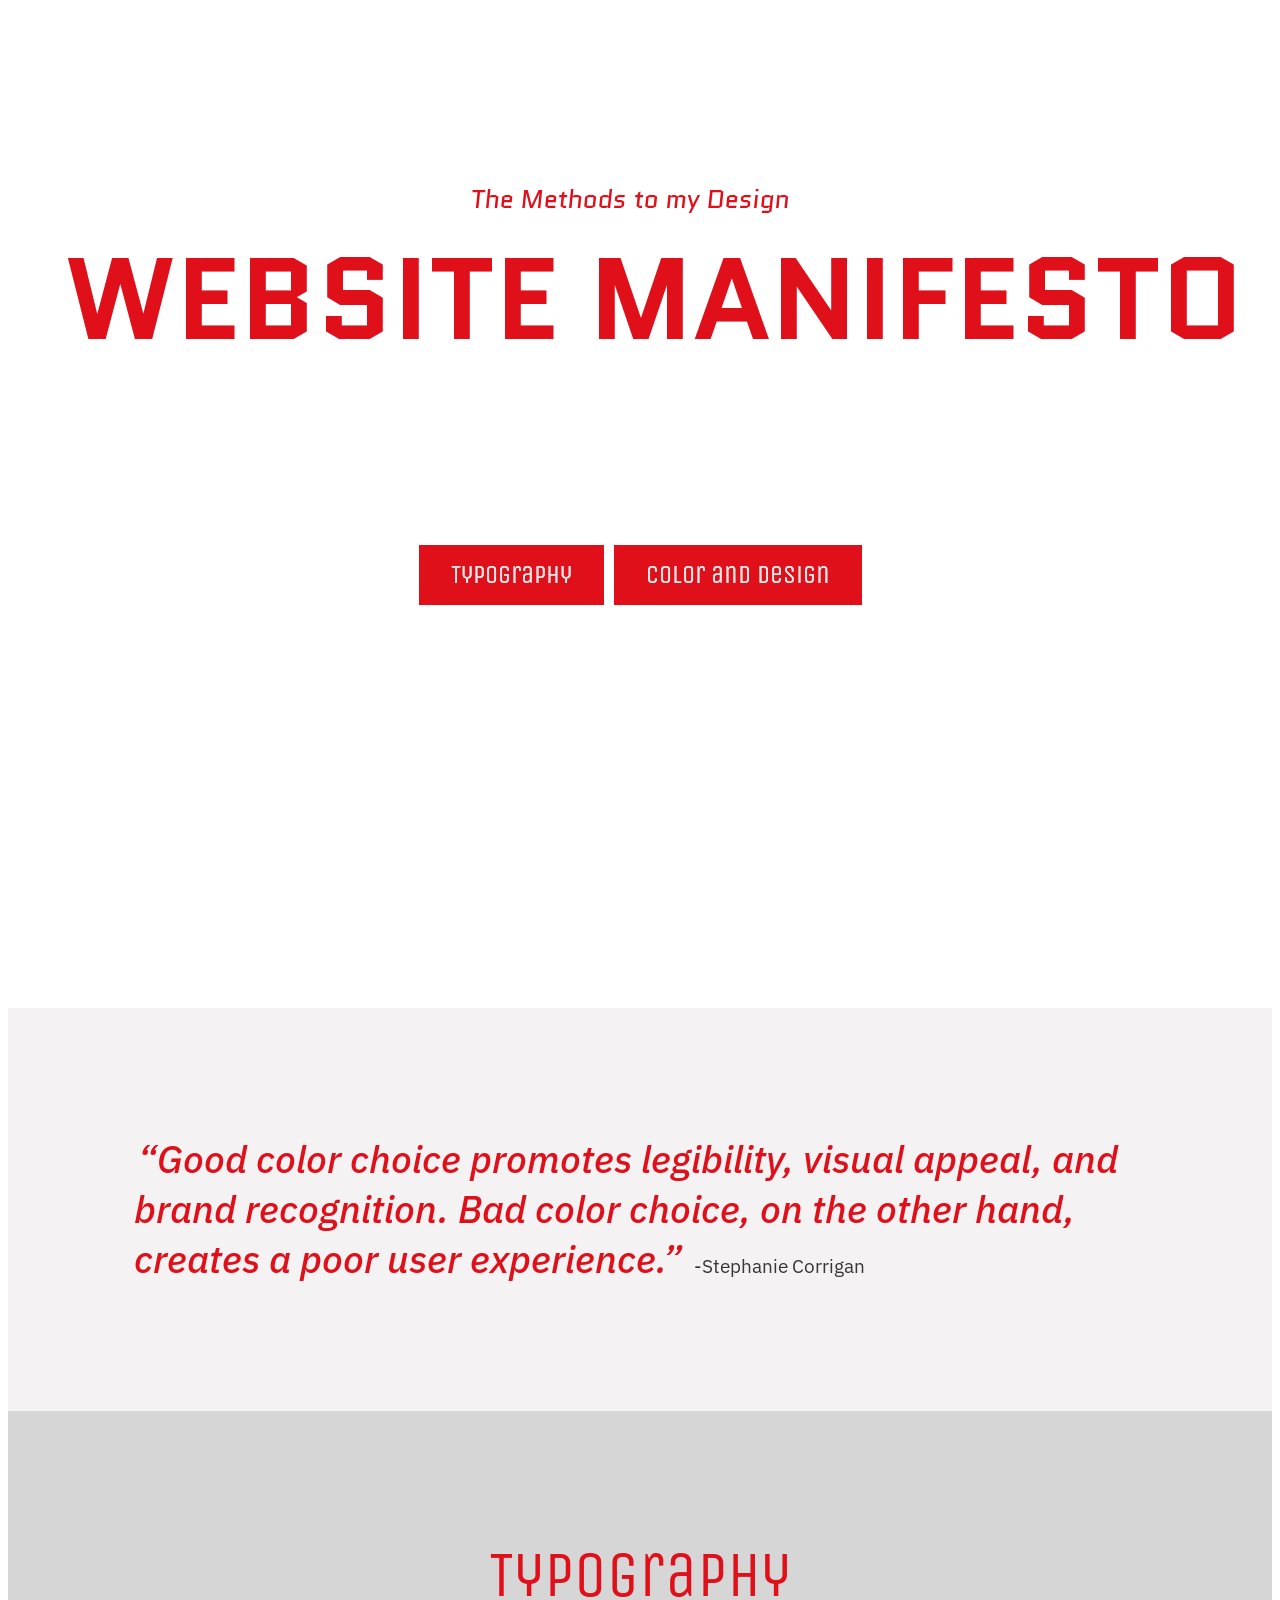
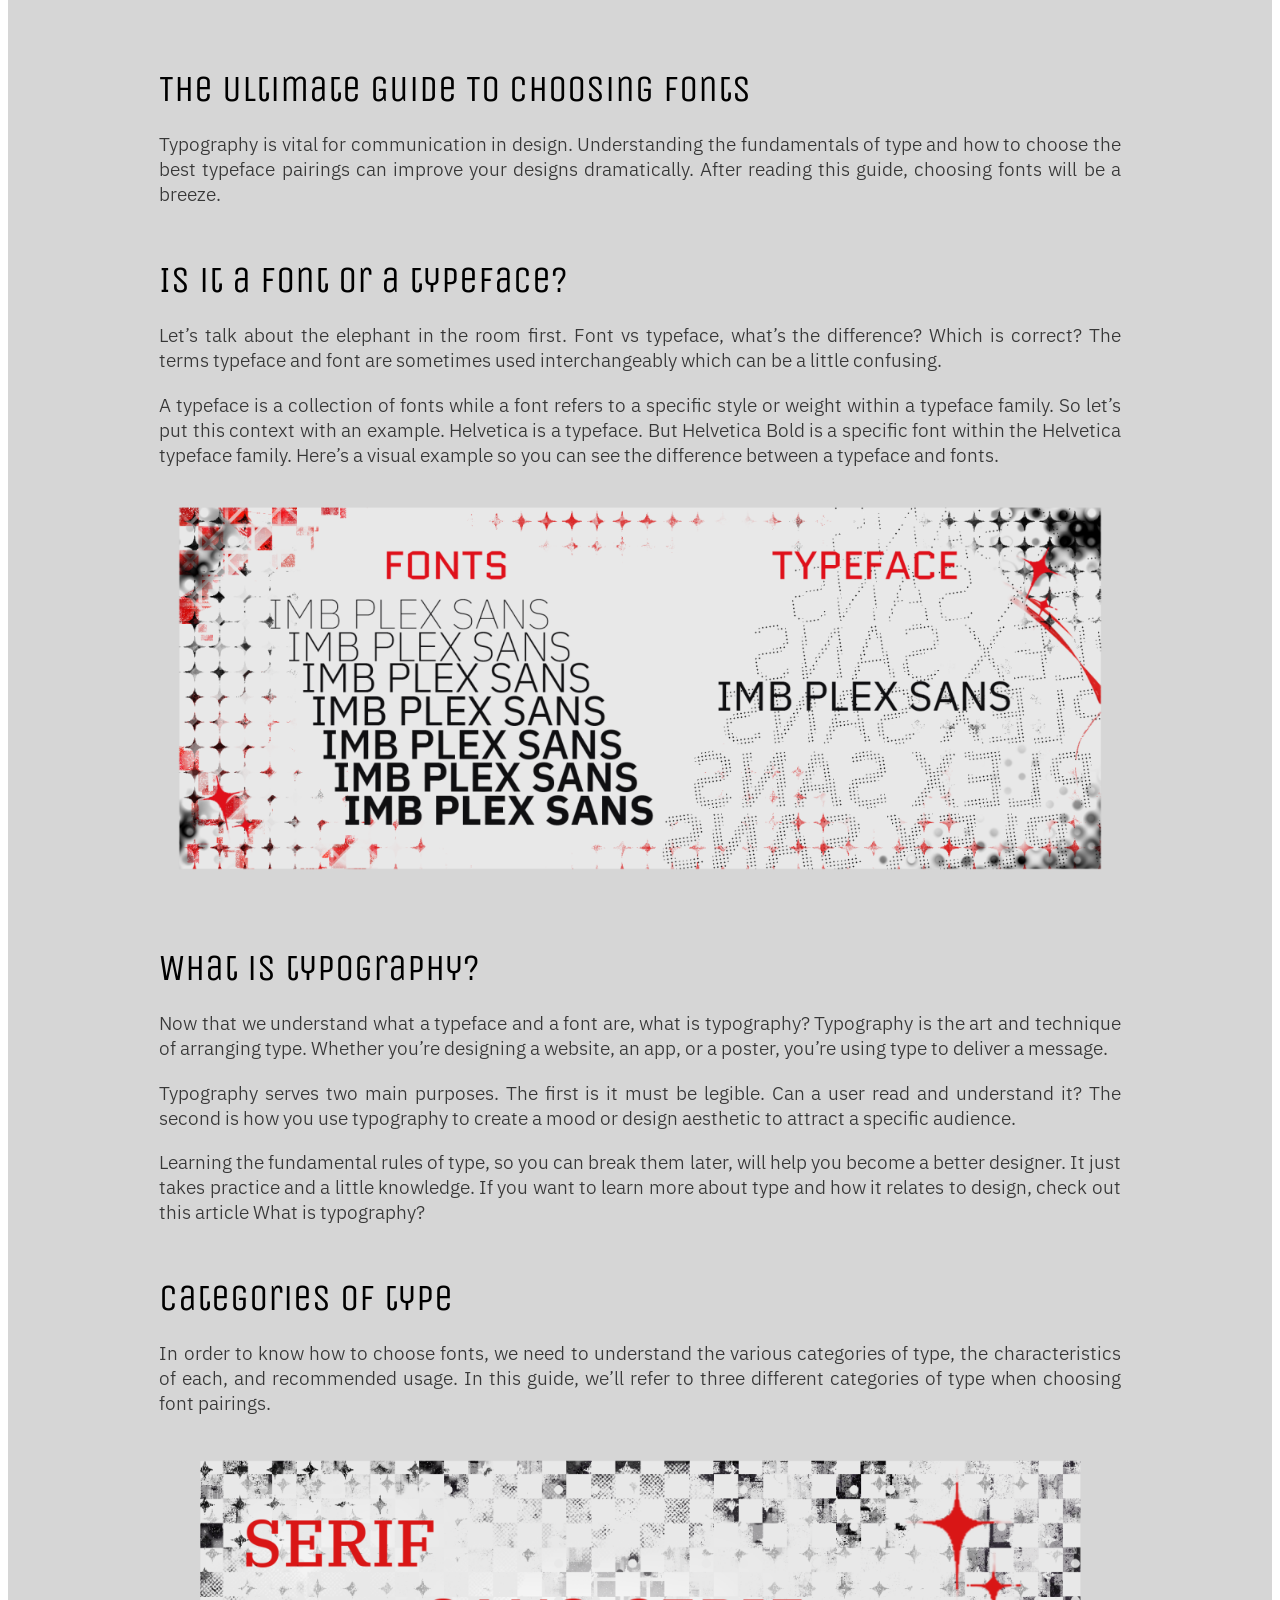
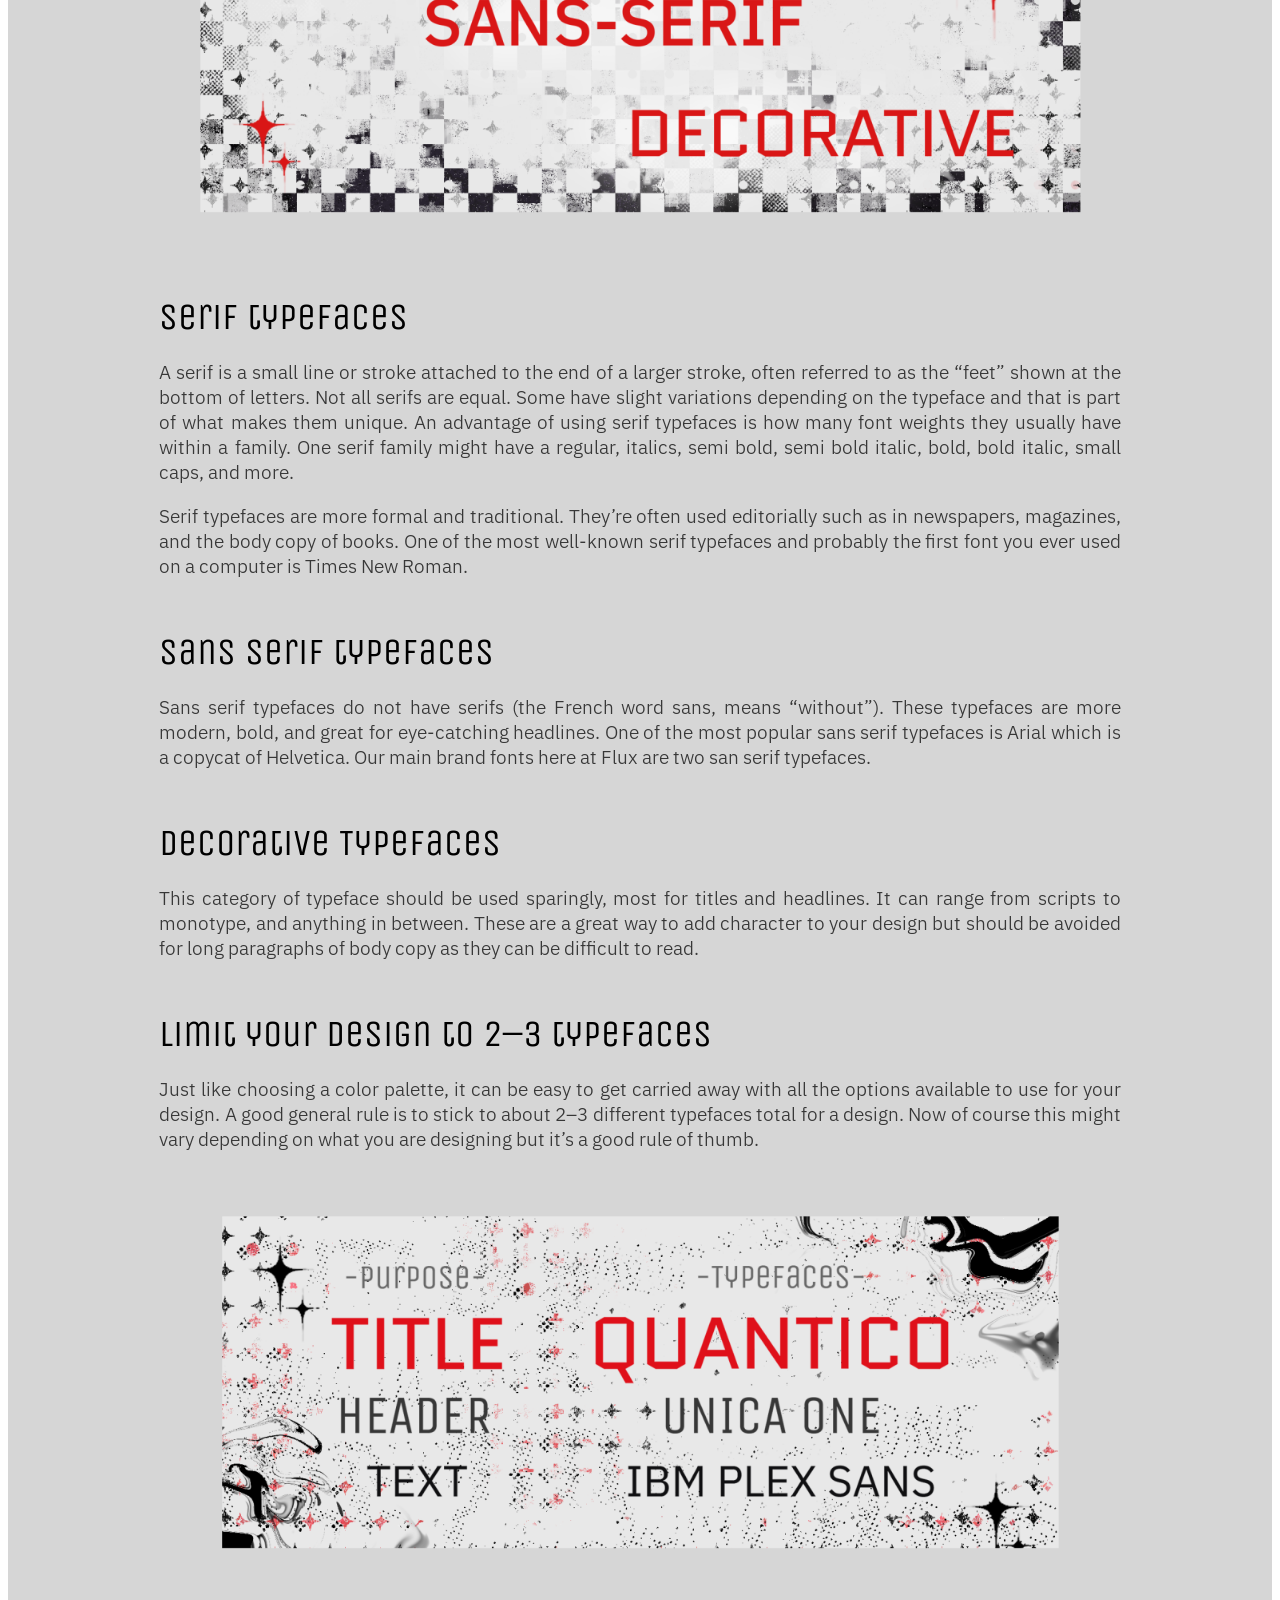
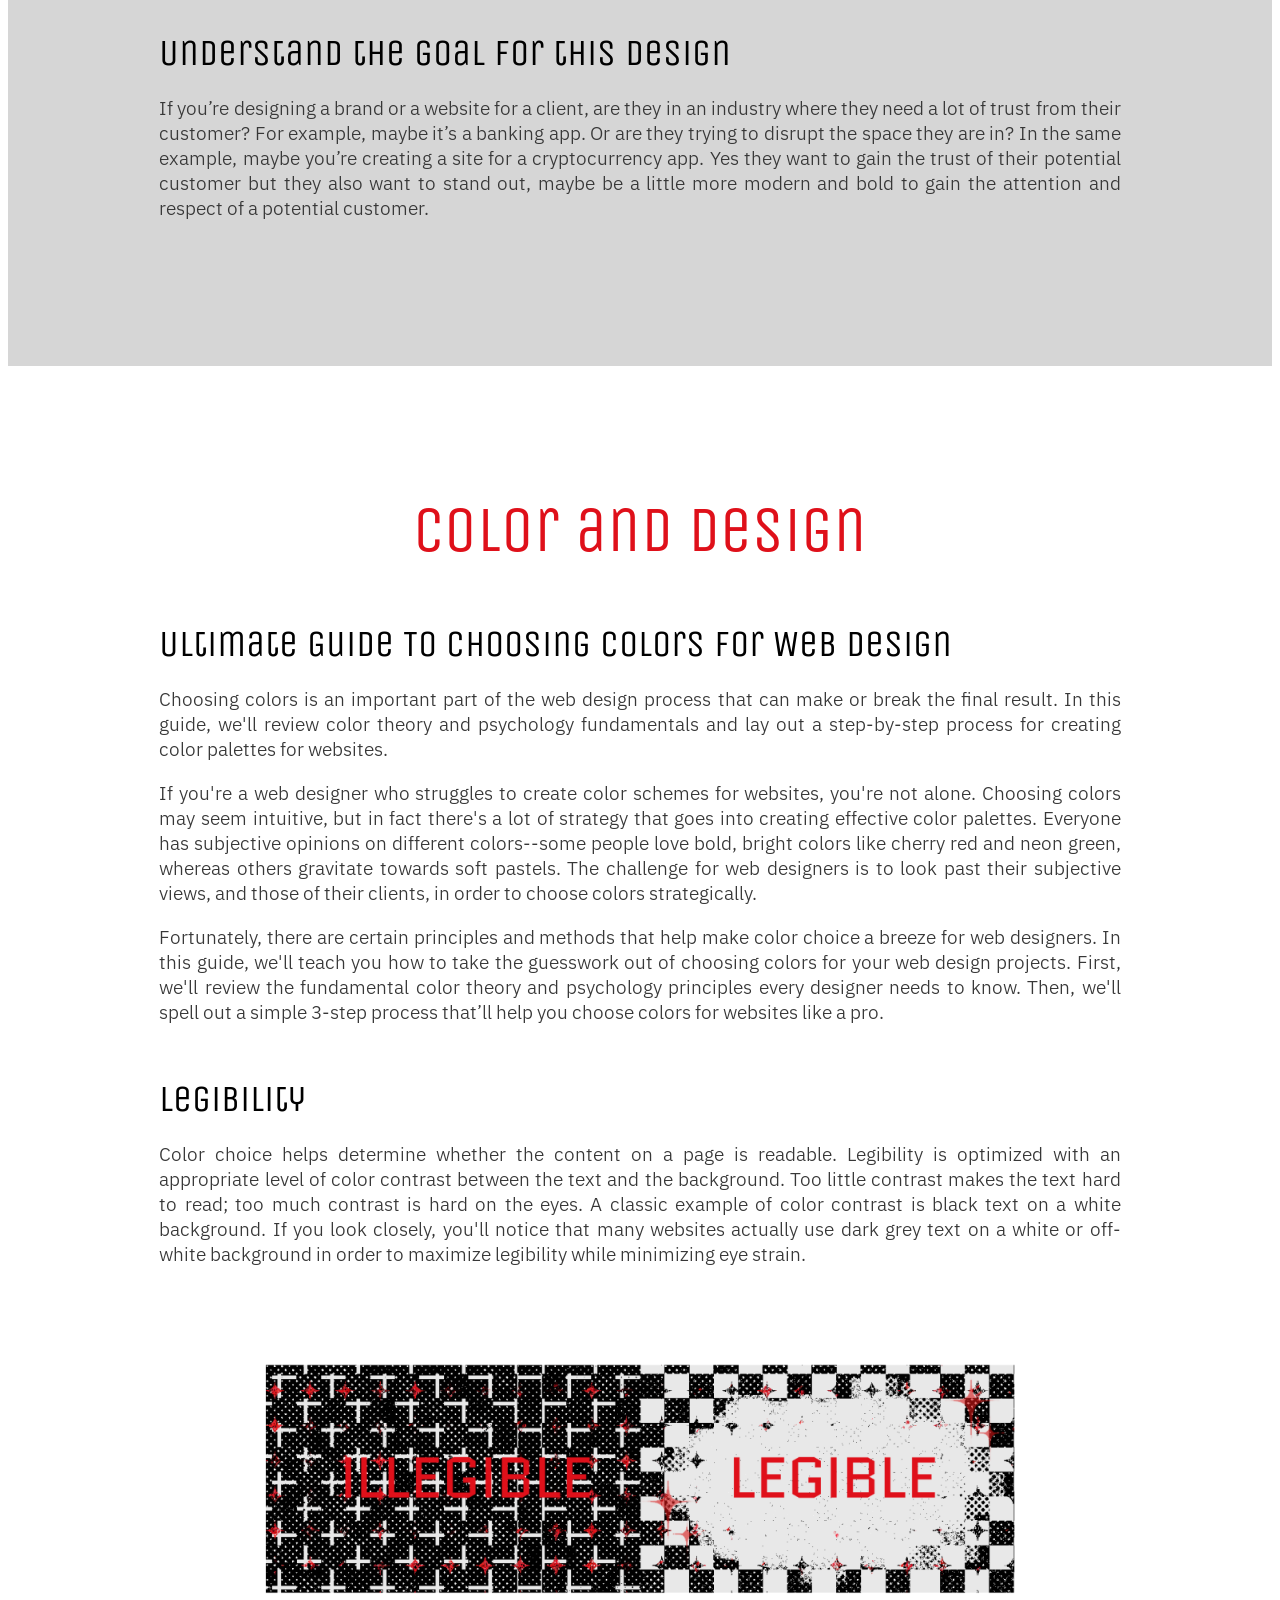
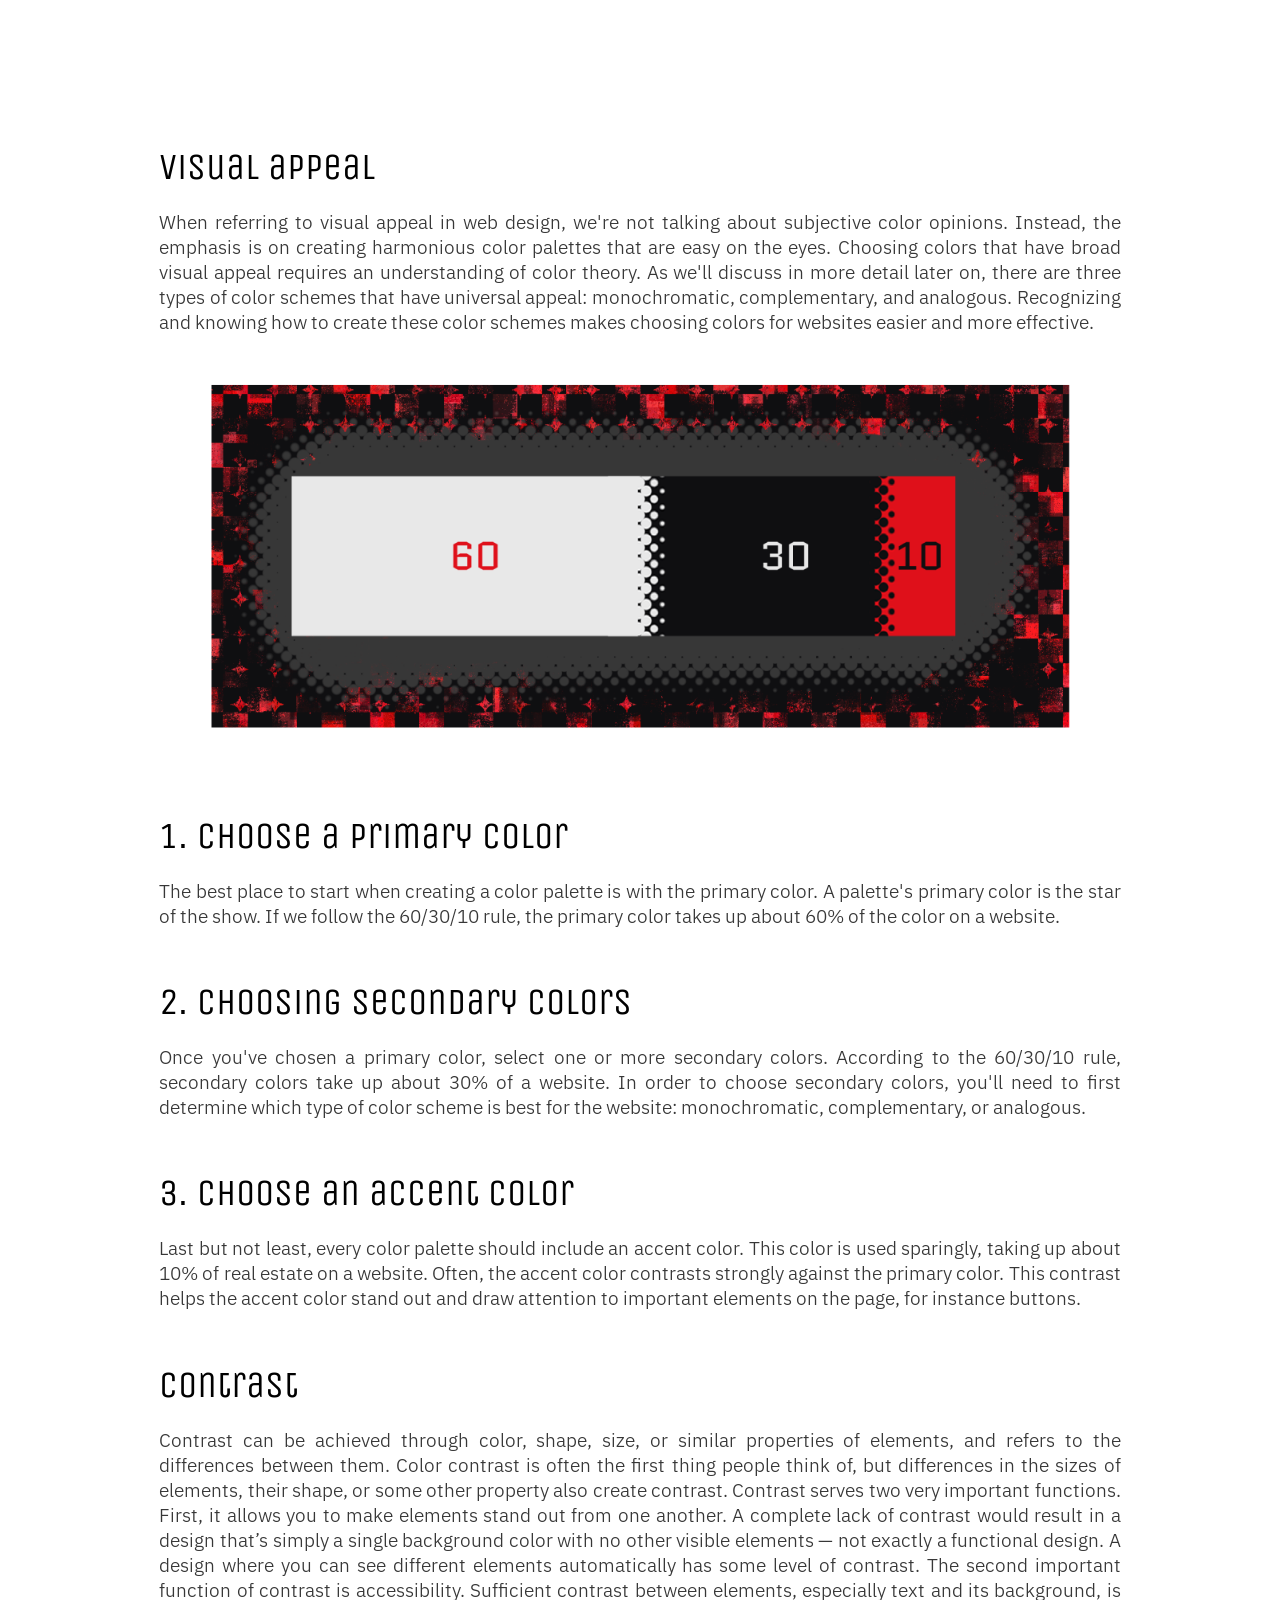
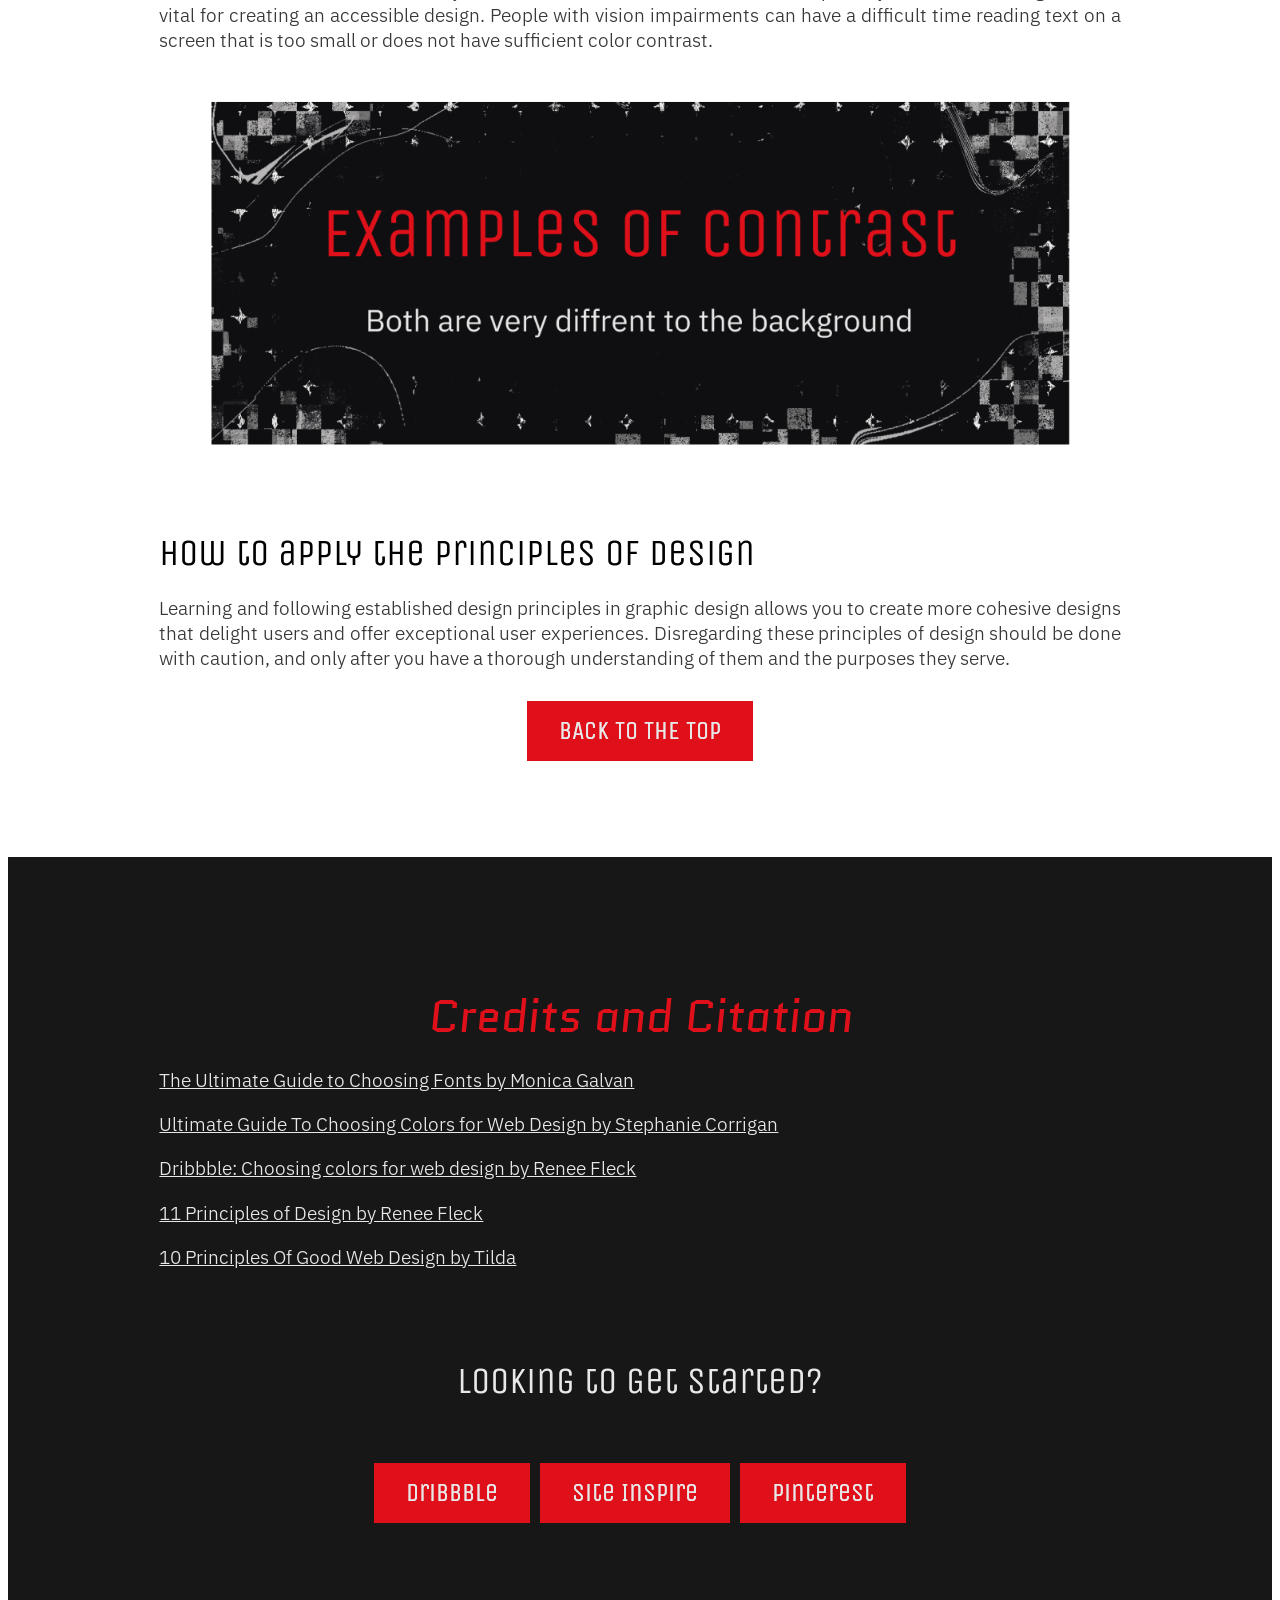
==== Index.html @ 31178576 "Add files via upload" ====
<!doctype html>
<html>
<head>
<meta charset="utf-8">
<title>WebsiteManifesto</title>
<link href="CSSMANIFESTO.css" rel="stylesheet" type="text/css">
<link rel="preconnect" href="https://fonts.googleapis.com">
<link rel="preconnect" href="https://fonts.gstatic.com" crossorigin>
<link href="https://fonts.googleapis.com/css2?family=IBM+Plex+Sans:ital,wght@0,100..700;1,100..700&family=Quantico:ital,wght@0,400;0,700;1,400;1,700&family=Unica+One&display=swap" rel="stylesheet">
	
	<title>My Website</title>
</head>
<body>
	
	<!--Hero Section-->
<section class="hero">
<section id="heroSection">
	<br><br>
	
	<br><br>
	<br><br>
	<br><br>
	
	<table> <tr style="margin-left: 20px; margin-bottom:-200px; height;10%">
		<td align="center">
		</td>
		<td align="center">
	<h3 >The Methods to my Design</h3>
	<h1 class="forh1" >&nbsp;WEBSITE MANIFESTO</h1>
		</td> 
		<td align="center">
		</td>
		
		</tr>
	</table>

	
<div class="center-box">
	
	<div class="button">	
	<a href="#typeSection" 
	   style="text-decoration: none" 
	   rel="noopener noreferrer">
		Typography</a>
	</div>
		  
		<div class="button">
		 <a href="#colorSection" 
			style="text-decoration: none"
			rel="noopener noreferrer">
			 Color and Design</a>
	</div>
</div>
	
	<br><br>
	<br><br>
	<br><br>

</section>
</section>
	
	
	<section class="quote">
	<section id="quoteSection">
	<q>Good color choice promotes legibility, visual appeal, and brand recognition. Bad color choice, on the other hand, creates a poor user experience.</q>
		
	<p1>-Stephanie Corrigan</p1>
		
	</section>
	</section>
	
	
	<!--Typography Section-->
	<section class="typography">
	<section id="typeSection">
		
	<h2>Typography</h2>
	
		
			<h4>The Ultimate Guide To Choosing Fonts</h4>
		<p>Typography is vital for communication in design. Understanding the fundamentals of type and how to choose the best typeface pairings can improve your designs dramatically. After reading this guide, choosing fonts will be a breeze.</p>
		
		<h4>Is it a font or a typeface?</h4>
		<p>Let’s talk about the elephant in the room first. Font vs typeface, what’s the difference? Which is correct? The terms typeface and font are sometimes used interchangeably which can be a little confusing.</p>

<p>A typeface is a collection of fonts while a font refers to a specific style or weight within a typeface family. So let’s put this context with an example. Helvetica is a typeface. But Helvetica Bold is a specific font within the Helvetica typeface family. Here’s a visual example so you can see the difference between a typeface and fonts.
</p>
		
						<img src="IMG/fontsvtype.png" alt="image showing difference in legibility" width="100%"/>

		
		<h4>What is typography?</h4>
		<p>Now that we understand what a typeface and a font are, what is typography? Typography is the art and technique of arranging type. Whether you’re designing a website, an app, or a poster, you’re using type to deliver a message.</p>

<p>Typography serves two main purposes. The first is it must be legible. Can a user read and understand it? The second is how you use typography to create a mood or design aesthetic to attract a specific audience.</p>

<p>Learning the fundamental rules of type, so you can break them later, will help you become a better designer. It just takes practice and a little knowledge. If you want to learn more about type and how it relates to design, check out this article What is typography?
</p>
		
		<h4>Categories of type
</h4>
		<p>In order to know how to choose fonts, we need to understand the various categories of type, the characteristics of each, and recommended usage. In this guide, we’ll refer to three different categories of type when choosing font pairings.

</p>
		<img src="IMG/difftype.png" alt="image showing difference types of font; Serif, Sans-serif, and Decorative " width="100%"/>
		
		<h4>Serif typefaces
</h4>
		<p>A serif is a small line or stroke attached to the end of a larger stroke, often referred to as the “feet” shown at the bottom of letters. Not all serifs are equal. Some have slight variations depending on the typeface and that is part of what makes them unique. An advantage of using serif typefaces is how many font weights they usually have within a family. One serif family might have a regular, italics, semi bold, semi bold italic, bold, bold italic, small caps, and more.

</p>
		<p>Serif typefaces are more formal and traditional. They’re often used editorially such as in newspapers, magazines, and the body copy of books. One of the most well-known serif typefaces and probably the first font you ever used on a computer is Times New Roman.

</p>
		<h4>Sans serif typefaces
</h4>
		<p>Sans serif typefaces do not have serifs (the French word sans, means “without”). These typefaces are more modern, bold, and great for eye-catching headlines. One of the most popular sans serif typefaces is Arial which is a copycat of Helvetica. Our main brand fonts here at Flux are two san serif typefaces.

</p>
		<h4>Decorative Typefaces
</h4>
		<p>This category of typeface should be used sparingly, most for titles and headlines. It can range from scripts to monotype, and anything in between. These are a great way to add character to your design but should be avoided for long paragraphs of body copy as they can be difficult to read.

</p>

		<h4>Limit your design to 2–3 typefaces
</h4>
		<p>Just like choosing a color palette, it can be easy to get carried away with all the options available to use for your design. A good general rule is to stick to about 2–3 different typefaces total for a design. Now of course this might vary depending on what you are designing but it’s a good rule of thumb.
		
</p>
	<img src="IMG/purpose.png" alt="image showing font pairing (Title-Quantico, Header-Unica One, Text-IBM PLEX SANS) " width="100%"/>
	
		<h4>Understand the goal for this design

</h4>
		<p>If you’re designing a brand or a website for a client, are they in an industry where they need a lot of trust from their customer? For example, maybe it’s a banking app. Or are they trying to disrupt the space they are in? In the same example, maybe you’re creating a site for a cryptocurrency app. Yes they want to gain the trust of their potential customer but they also want to stand out, maybe be a little more modern and bold to gain the attention and respect of a potential customer.</p>

	</section>
		</section>
		<!--Typography Section-->
	<section class="colordesign">
	<section id="colorSection">
		
	<h2>Color and Design</h2>
		<h4>Ultimate Guide To Choosing Colors for Web Design</h4>
		
			<p>Choosing colors is an important part of the web design process that can make or break the final result. In this guide, we'll review color theory and psychology fundamentals and lay out a step-by-step process for creating color palettes for websites.</p>
		
			<p>If you're a web designer who struggles to create color schemes for websites, you're not alone. Choosing colors may seem intuitive, but in fact there's a lot of strategy that goes into creating effective color palettes. Everyone has subjective opinions on different colors--some people love bold, bright colors like cherry red and neon green, whereas others gravitate towards soft pastels. The challenge for web designers is to look past their subjective views, and those of their clients, in order to choose colors strategically.</p>
		
			<p>Fortunately, there are certain principles and methods that help make color choice a breeze for web designers. In this guide, we'll teach you how to take the guesswork out of choosing colors for your web design projects. First, we'll review the fundamental color theory and psychology principles every designer needs to know. Then, we'll spell out a simple 3-step process that’ll help you choose colors for websites like a pro.</p>
				
		
		<h4>Legibility</h4>
		
			<p>Color choice helps determine whether the content on a page is readable. Legibility is optimized with an appropriate level of color contrast between the text and the background. Too little contrast makes the text hard to read; too much contrast is hard on the eyes. A classic example of color contrast is black text on a white background. If you look closely, you'll notice that many websites actually use dark grey text on a white or off-white background in order to maximize legibility while minimizing eye strain.</p>
		
				<img src="IMG/legibility.png" alt="image showing difference in legibility" width="100%"/>
	
		
		<h4>Visual appeal</h4>
		
			<p>When referring to visual appeal in web design, we're not talking about subjective color opinions. Instead, the emphasis is on creating harmonious color palettes that are easy on the eyes. Choosing colors that have broad visual appeal requires an understanding of color theory. As we'll discuss in more detail later on, there are three types of color schemes that have universal appeal: monochromatic, complementary, and analogous. Recognizing and knowing how to create these color schemes makes choosing colors for websites easier and more effective.</p>
		
		<img src="IMG/603010.png" alt="image showing an example of the 60-30-10 rule" width="100%"/>

		<h4>1. Choose a primary color</h4>
		<p>The best place to start when creating a color palette is with the primary color. A palette's primary color is the star of the show. If we follow the 60/30/10 rule, the primary color takes up about 60% of the color on a website.
</p>
		
		
		
		<h4>2. Choosing secondary colors
</h4>
		<p>Once you've chosen a primary color, select one or more secondary colors. According to the 60/30/10 rule, secondary colors take up about 30% of a website. In order to choose secondary colors, you'll need to first determine which type of color scheme is best for the website: monochromatic, complementary, or analogous.
</p>

		
		<h4>3. Choose an accent color
</h4>
		<p>Last but not least, every color palette should include an accent color. This color is used sparingly, taking up about 10% of real estate on a website. Often, the accent color contrasts strongly against the primary color. This contrast helps the accent color stand out and draw attention to important elements on the page, for instance buttons.
</p>
		
		<h4>Contrast
		
</h4>
		
		
		<p>Contrast can be achieved through color, shape, size, or similar properties of elements, and refers to the differences between them. Color contrast is often the first thing people think of, but differences in the sizes of elements, their shape, or some other property also create contrast.

Contrast serves two very important functions. First, it allows you to make elements stand out from one another. A complete lack of contrast would result in a design that’s simply a single background color with no other visible elements — not exactly a functional design. A design where you can see different elements automatically has some level of contrast.

The second important function of contrast is accessibility. Sufficient contrast between elements, especially text and its background, is vital for creating an accessible design. People with vision impairments can have a difficult time reading text on a screen that is too small or does not have sufficient color contrast.</p>
		<img src="IMG/contrast.png" alt="image showing an example of contrast between text and background" width="100%"/>
		
		<h4>How to apply the principles of design</h4>
		
<p>Learning and following established design principles in graphic design allows you to create more cohesive designs that delight users and offer exceptional user experiences.

Disregarding these principles of design should be done with caution, and only after you have a thorough understanding of them and the purposes they serve.</p>

		<div class="center-box">

			<div class="button">	
	<a href="#heroSection" style="text-decoration: none">BACK TO THE TOP</a>
	</div>
		
		</div>
		
		</section>
	</section>
	
	<section class="footer">
	<footer>
		<fh3>Credits and Citation</fh3>
		
  		<p> <a href="https://www.flux-academy.com/blog/the-ultimate-guide-to-choosing-fonts" target="_blank">The Ultimate Guide to Choosing Fonts by Monica Galvan</a>  </p>
		
  		<p>	<a href="https://www.flux-academy.com/blog/ultimate-guide-to-choosing-colors-for-web-design" target="_blank">Ultimate Guide To Choosing Colors for Web Design by Stephanie Corrigan</a> </p>
			
 		<p>	<a href="https://dribbble.com/stories/2018/12/19/choosing-colors-for-web-design-a-practical-ui-color-application-guide" target="_blank">Dribbble: Choosing colors for web design by Renee Fleck</a> </p>
				
		<p>	<a href="https://dribbble.com/resources/education/principles-of-design" target="_blank">11 Principles of Design by Renee Fleck</a> </p>
		
		<p>	<a href="https://tilda.education/en/web-design-principles" target="_blank">10 Principles Of Good Web Design by Tilda</a> </p>
		
		<h6>Looking to Get Started?</h6>
		
		
	<div class="center-box">
	<div class="button2">
		 <a href="https://dribbble.com/tags/web-design" target="_blank" style="text-decoration: none" rel="noopener noreferrer">Dribbble</a>
	</div>
	
	<div class="button2">
		 <a href="https://www.siteinspire.com" target="_blank" style="text-decoration: none" rel="noopener noreferrer">Site Inspire</a>
	</div>
	
	<div class="button2">
		 <a href="https://www.pinterest.com" target="_blank" style="text-decoration: none" rel="noopener noreferrer">Pinterest</a>
	</div>
		</div>
	

	</footer>
	</section>
	
</body>
</html>
---- CSSMANIFESTO.css ----
@charset "utf-8";


	


.forh1{
  font-family: "Quantico", sans-serif;
  font-weight: 800;
  font-style: normal;
	font-size: 9vw;
	color:#DF101A;
	text-align: center;
	margin-top: 0;
	margin-left: auto;
	padding-left:20px; 
}

h2{
  font-family: "Unica One", sans-serif;
  font-weight: 400;
  font-style: normal;
	font-size: 5vw;
	color:#DF101A;
	text-align:center;
	margin-top:0;
}

h3{
  font-family: "Quantico", sans-serif;
  font-weight: 400;
  font-style: italic;
	font-size: 2vw;
	color:#DF101A;
	text-align:bottom;
	margin-bottom:0;
	
	
}
fh3{
  font-family: "Quantico", sans-serif;
  font-weight: 400;
  font-style: italic;
	font-size: 3.5vw;
	color:#DF101A;
	text-align:bottom;
	margin-bottom:0;
	
	
}

h4{ font-family: "Unica One", sans-serif;
  font-weight: 400;
  font-style: normal;
	font-size: 3vw;
	color:#000000;
	padding-right: 25px;
	padding-left: 25px;
	margin-bottom: 20px;
	}

h5{ font-family: "Unica One", sans-serif;
  font-weight: 400;
  font-style: normal;
	font-size: 3vw;
	color:#DF101A;
	}

p{ font-family: 'IBM Plex Sans';
  font-weight: 350;
  font-style: normal;
	font-size: 1.5vw;
	color:#373737;
	text-align:justify;	
	padding-right: 25px;
	padding-left: 25px;
}

p1{ font-family: 'IBM Plex Sans';
  font-weight: 400;
  font-style: normal;
	font-size: 1.5vw;
	color:#373737;
	text-align:right;	
	padding: 4px;
}
q { font-family: 'IBM Plex Sans';
  font-weight: 500;
  font-style:italic;
	font-size: 3vw;
	color:#DF101A;
	text-align:justify;	
	padding: 4px;
}

h6{ font-family: "Unica One", sans-serif;
  font-weight: 400;
  font-style: normal;
	font-size: 3vw;
	color:#E8E8E8;
	text-align:center;
	padding-top: 0px;

	}

p2{ font-family: 'IBM Plex Sans';
  font-weight: 350;
  font-style: normal;
	font-size: 1.5vw;
	color:#E8E8E8;
	text-align:justify;	
	padding-right: 25px;
	padding-left: 25px;
}




.hero {
	background-image: url("IMG/herobg.png");
	background-size:cover;
	background-position: center center;
	background-repeat: no-repeat;
	width: 100%;
	height: 1000px;	
	align: center;
}

.quote{
	background-color:#F4F2F3;
	padding:10%;
}


.typography{
	background-image:url("IMG/typebg.png");
background-attachment:fixed;
	background-size: cover;
	
	background-color:#D6D6D6;
	padding:10%;
}
.colordesign{
	background-image:url("IMG/colorbg.png");
background-attachment:fixed;
	background-size: cover;
	background-color:#F4F2F3;
	padding:10%;
}

.footer{
	background-color:#171717;
	padding:10%;
	text-align: center;
	text-size: 6vw;
}


.button {
font-family: "Unica One", sans-serif;
  font-weight: 400;
  font-style: normal;
	font-size: 2vw;
	align:center;
	background-color: #DF101A;
  border: none;
  padding: 15px 32px;
  text-align: center;
  text-decoration: none;
  display: inline-block;
  margin: 4px 5px;
  cursor: pointer;
	text-shadow: 0px 0px #E8E8E8;
}

.button:hover{
	color: #Df101A;
	background-color: #000000;
	text-decoration: none;
}

a {
	color:#E8E8E8
}
a:hover{
	color:#DF101A
}

.button2 {
font-family: "Unica One", sans-serif;
  font-weight: 400;
  font-style: normal;
	font-size: 2vw;
	align:center;
	background-color: #DF101A;
  border: none;
  padding: 15px 32px;
  text-align: center;
  text-decoration: none;
  display: inline-block;
  margin: -5px 5px;
  cursor: pointer;
	text-shadow: 0px 0px #E8E8E8;
}


.button2:hover{
	color: #Df101A;
	background-color: #000000;
	text-decoration: none;
}



	



ac {
	color:#DF101A
}
ac:hover{
	text-decoration:underline
}

.center-box{
	display:flex;
	justify-content:center;
	align-items: center;
	height: 0vh;
	margin-top: 6%;
	
}
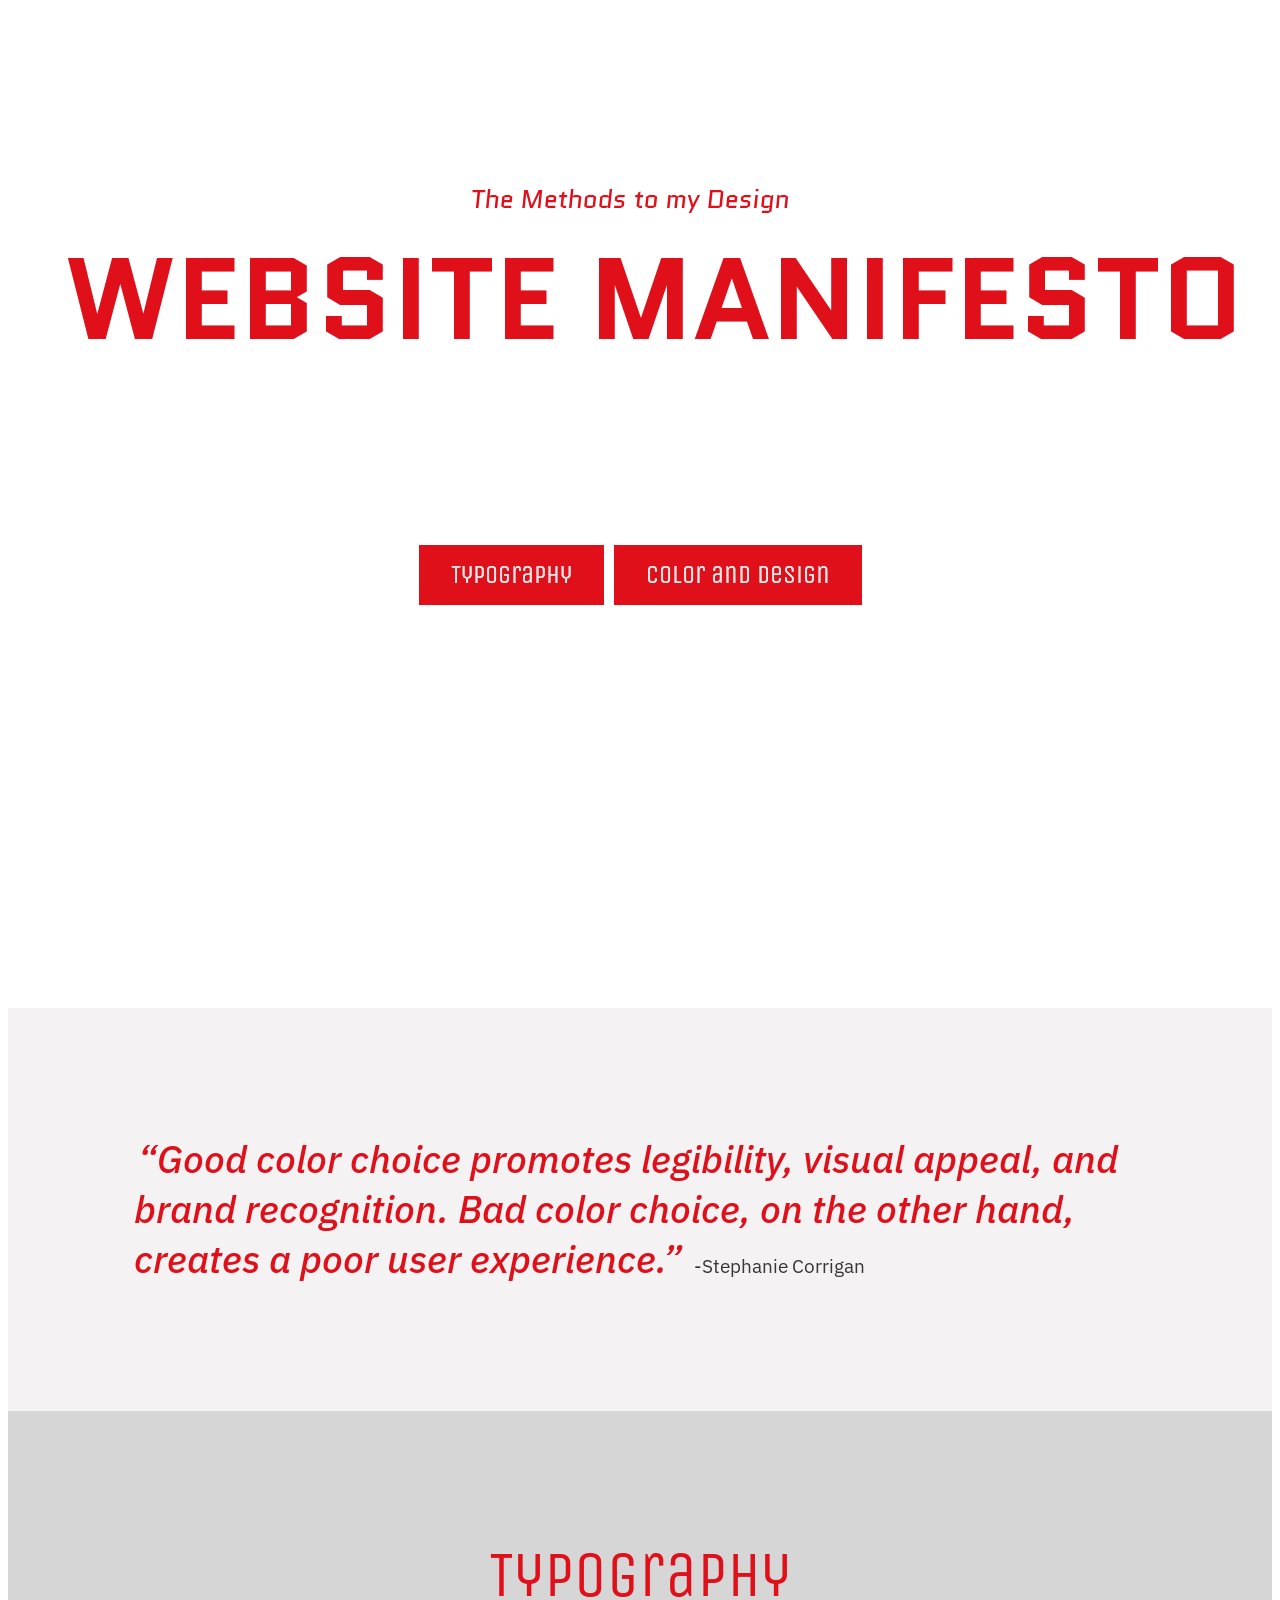
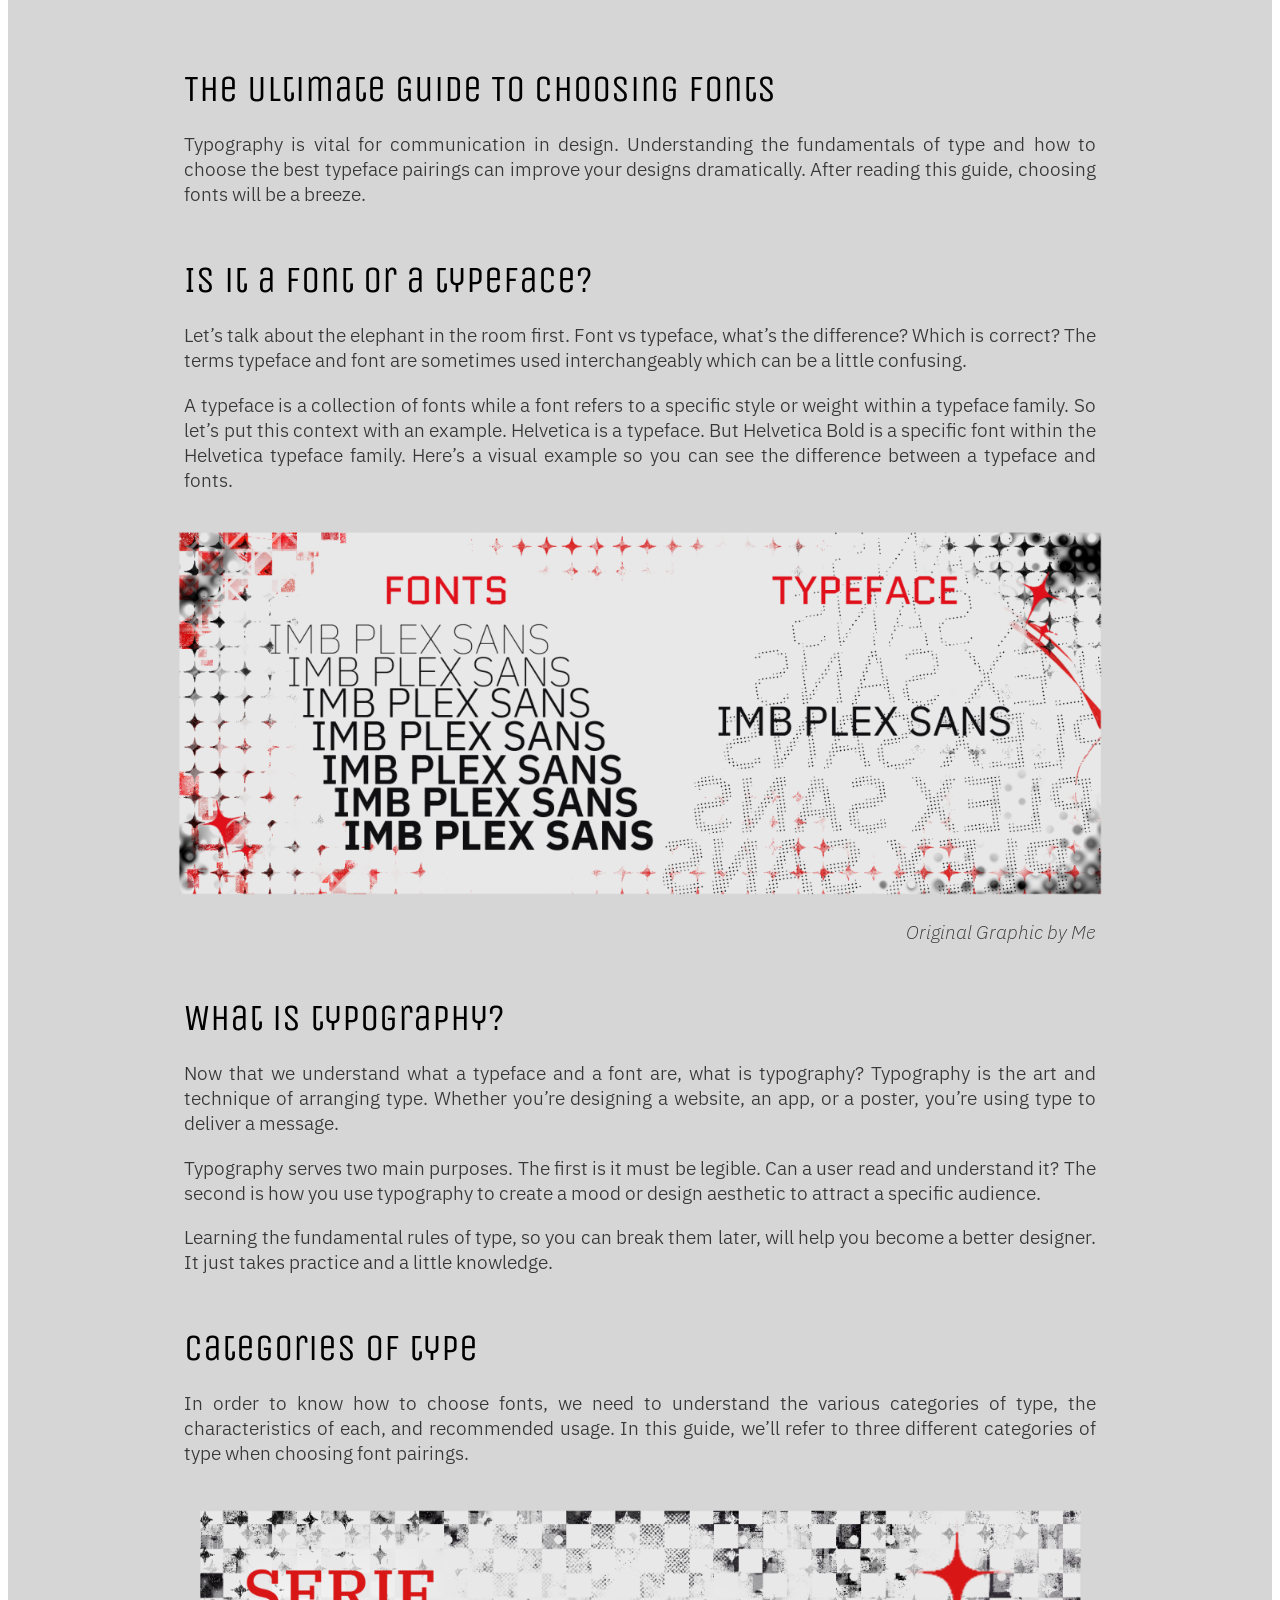
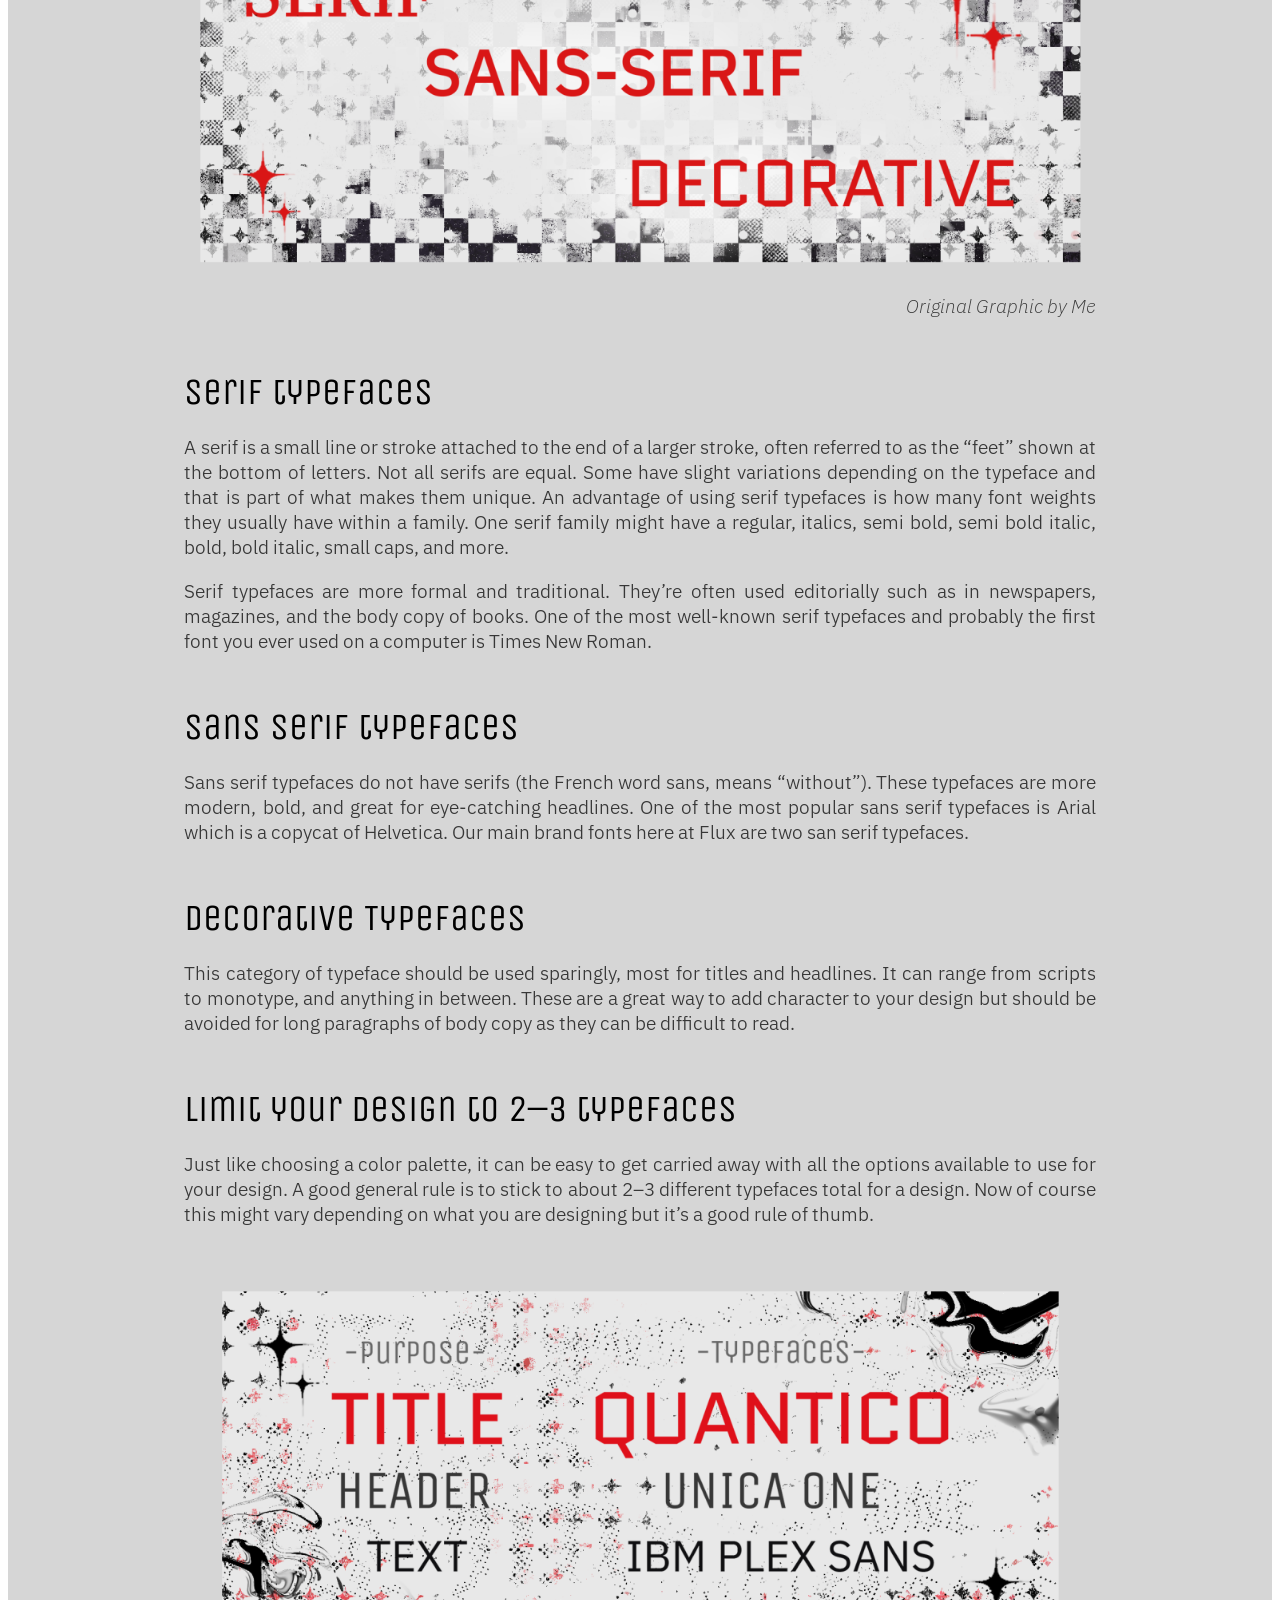
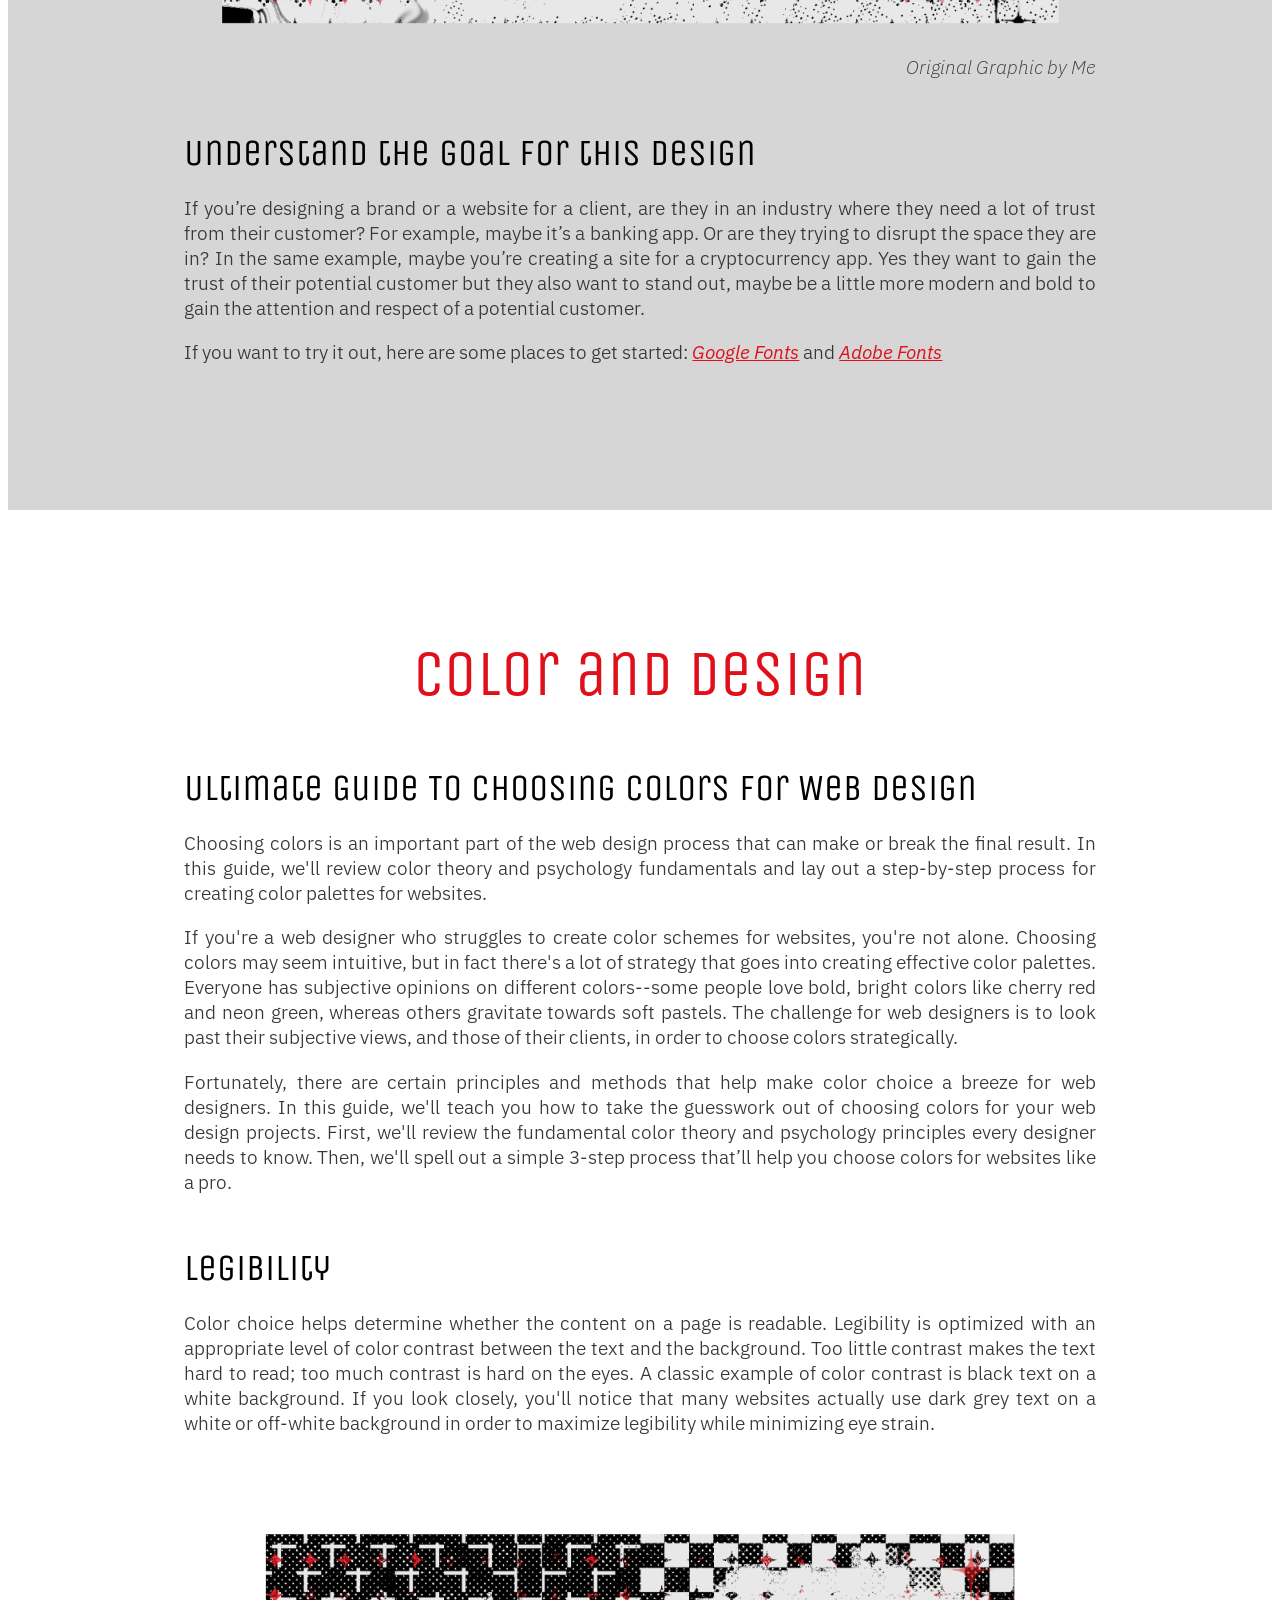
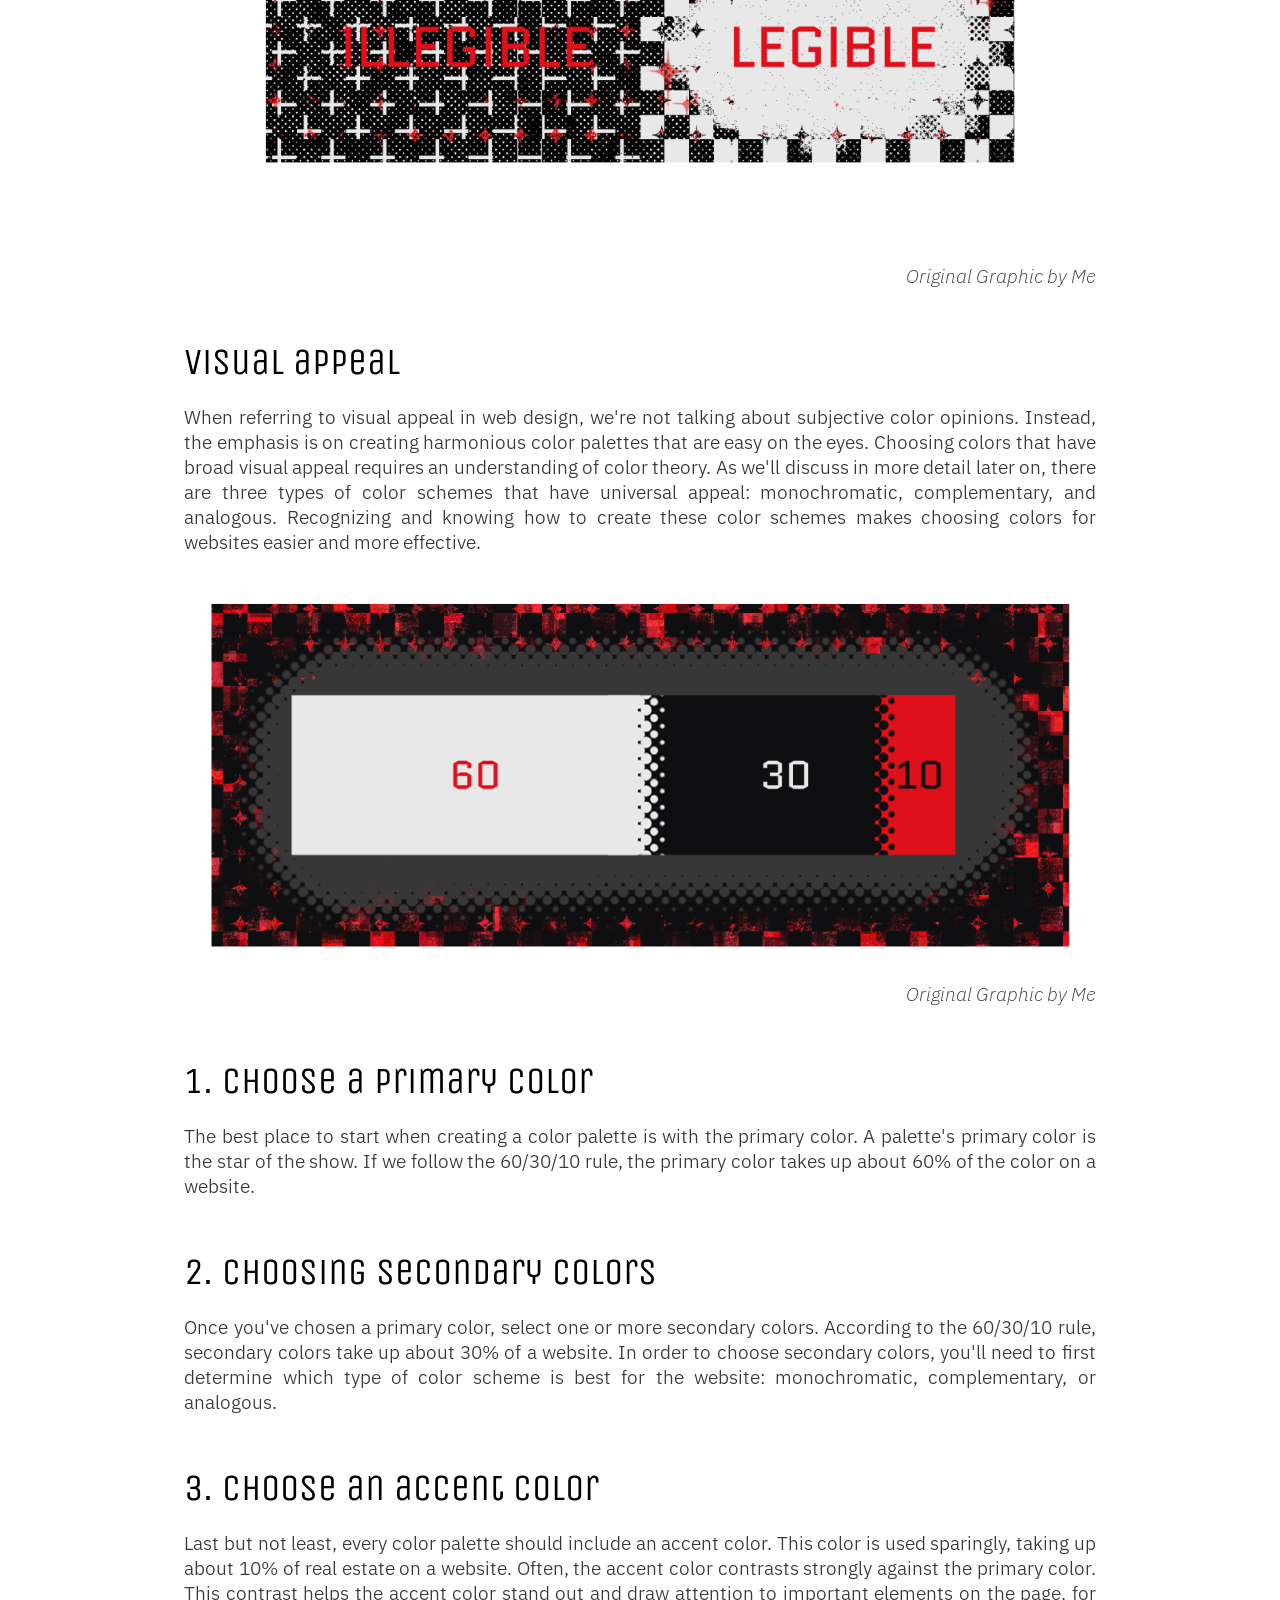
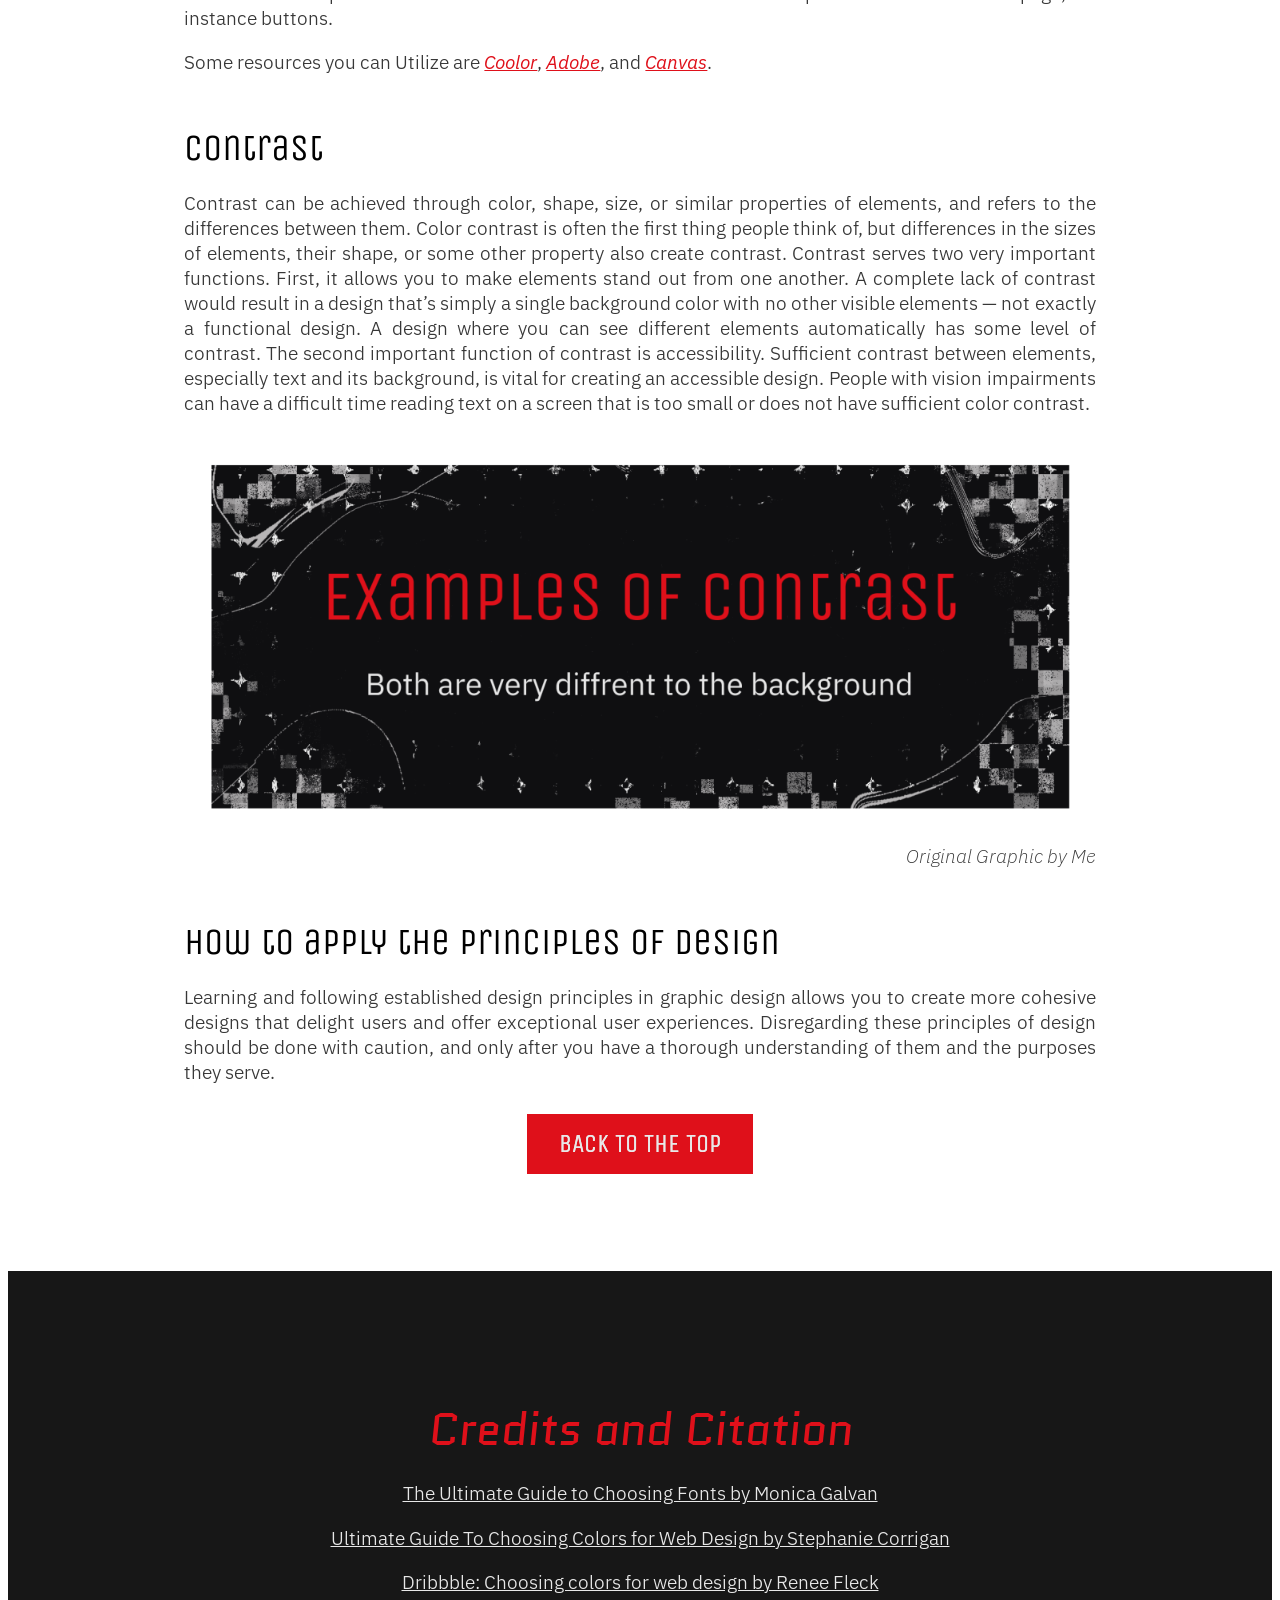
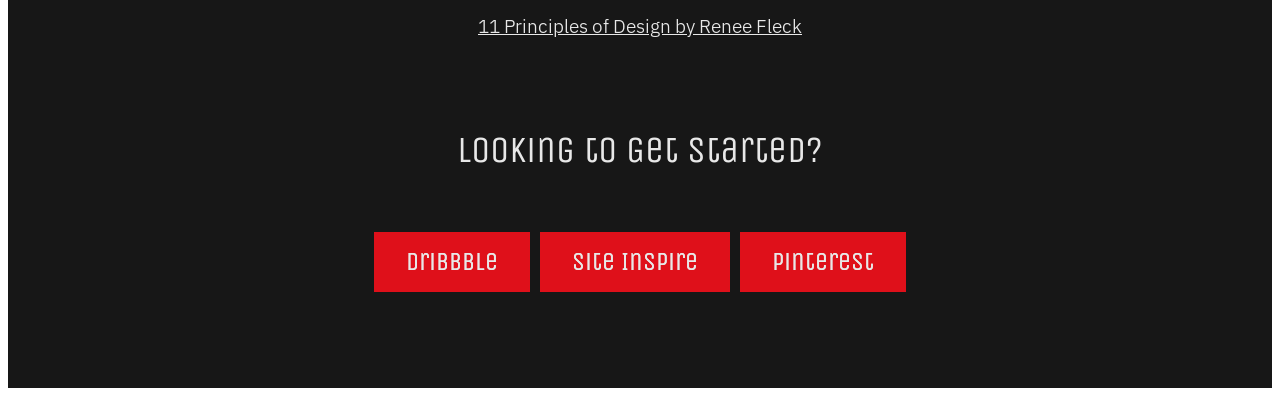
==== commit fb2a5ef8: "Index.html updated" ====
--- a/Index.html
+++ b/Index.html
@@ -37,19 +37,19 @@
 	
 <div class="center-box">
 	
-	<div class="button">	
+		
 	<a href="#typeSection" 
 	   style="text-decoration: none" 
-	   rel="noopener noreferrer">
+	   rel="noopener noreferrer" class="button">
 		Typography</a>
-	</div>
+	
 		  
-		<div class="button">
+		
 		 <a href="#colorSection" 
 			style="text-decoration: none"
-			rel="noopener noreferrer">
+			rel="noopener noreferrer" class="button">
 			 Color and Design</a>
-	</div>
+	
 </div>
 	
 	<br><br>
@@ -86,7 +86,7 @@
 <p>A typeface is a collection of fonts while a font refers to a specific style or weight within a typeface family. So let’s put this context with an example. Helvetica is a typeface. But Helvetica Bold is a specific font within the Helvetica typeface family. Here’s a visual example so you can see the difference between a typeface and fonts.
 </p>
 		
-						<img src="IMG/fontsvtype.png" alt="image showing difference in legibility" width="100%"/>
+						<img src="IMG/fontsvtype.png" alt="image showing difference in legibility" width="100%"/><figcaption>Original Graphic by Me</figcaption>
 
 		
 		<h4>What is typography?</h4>
@@ -94,7 +94,7 @@
 
 <p>Typography serves two main purposes. The first is it must be legible. Can a user read and understand it? The second is how you use typography to create a mood or design aesthetic to attract a specific audience.</p>
 
-<p>Learning the fundamental rules of type, so you can break them later, will help you become a better designer. It just takes practice and a little knowledge. If you want to learn more about type and how it relates to design, check out this article What is typography?
+<p>Learning the fundamental rules of type, so you can break them later, will help you become a better designer. It just takes practice and a little knowledge.
 </p>
 		
 		<h4>Categories of type
@@ -102,7 +102,7 @@
 		<p>In order to know how to choose fonts, we need to understand the various categories of type, the characteristics of each, and recommended usage. In this guide, we’ll refer to three different categories of type when choosing font pairings.
 
 </p>
-		<img src="IMG/difftype.png" alt="image showing difference types of font; Serif, Sans-serif, and Decorative " width="100%"/>
+		<img src="IMG/difftype.png" alt="image showing difference types of font; Serif, Sans-serif, and Decorative " width="100%"/><figcaption>Original Graphic by Me</figcaption>
 		
 		<h4>Serif typefaces
 </h4>
@@ -128,12 +128,14 @@
 		<p>Just like choosing a color palette, it can be easy to get carried away with all the options available to use for your design. A good general rule is to stick to about 2–3 different typefaces total for a design. Now of course this might vary depending on what you are designing but it’s a good rule of thumb.
 		
 </p>
-	<img src="IMG/purpose.png" alt="image showing font pairing (Title-Quantico, Header-Unica One, Text-IBM PLEX SANS) " width="100%"/>
+	<img src="IMG/purpose.png" alt="image showing font pairing (Title-Quantico, Header-Unica One, Text-IBM PLEX SANS) " width="100%"/><figcaption>Original Graphic by Me</figcaption>
 	
 		<h4>Understand the goal for this design
 
 </h4>
 		<p>If you’re designing a brand or a website for a client, are they in an industry where they need a lot of trust from their customer? For example, maybe it’s a banking app. Or are they trying to disrupt the space they are in? In the same example, maybe you’re creating a site for a cryptocurrency app. Yes they want to gain the trust of their potential customer but they also want to stand out, maybe be a little more modern and bold to gain the attention and respect of a potential customer.</p>
+		
+		<p>If you want to try it out, here are some places to get started: <a href="https://fonts.google.com/" target="_blank" class="special-link" >Google Fonts</a> and <a href="https://fonts.adobe.com/"  target="_blank" class="special-link" >Adobe Fonts</a> </p>
 
 	</section>
 		</section>
@@ -155,14 +157,14 @@
 		
 			<p>Color choice helps determine whether the content on a page is readable. Legibility is optimized with an appropriate level of color contrast between the text and the background. Too little contrast makes the text hard to read; too much contrast is hard on the eyes. A classic example of color contrast is black text on a white background. If you look closely, you'll notice that many websites actually use dark grey text on a white or off-white background in order to maximize legibility while minimizing eye strain.</p>
 		
-				<img src="IMG/legibility.png" alt="image showing difference in legibility" width="100%"/>
+				<img src="IMG/legibility.png" alt="image showing difference in legibility" width="100%"/><figcaption>Original Graphic by Me</figcaption>
 	
 		
 		<h4>Visual appeal</h4>
 		
 			<p>When referring to visual appeal in web design, we're not talking about subjective color opinions. Instead, the emphasis is on creating harmonious color palettes that are easy on the eyes. Choosing colors that have broad visual appeal requires an understanding of color theory. As we'll discuss in more detail later on, there are three types of color schemes that have universal appeal: monochromatic, complementary, and analogous. Recognizing and knowing how to create these color schemes makes choosing colors for websites easier and more effective.</p>
 		
-		<img src="IMG/603010.png" alt="image showing an example of the 60-30-10 rule" width="100%"/>
+		<img src="IMG/603010.png" alt="image showing an example of the 60-30-10 rule" width="100%"/><figcaption>Original Graphic by Me</figcaption>
 
 		<h4>1. Choose a primary color</h4>
 		<p>The best place to start when creating a color palette is with the primary color. A palette's primary color is the star of the show. If we follow the 60/30/10 rule, the primary color takes up about 60% of the color on a website.
@@ -181,6 +183,9 @@
 		<p>Last but not least, every color palette should include an accent color. This color is used sparingly, taking up about 10% of real estate on a website. Often, the accent color contrasts strongly against the primary color. This contrast helps the accent color stand out and draw attention to important elements on the page, for instance buttons.
 </p>
 		
+		<p>Some resources you can Utilize are <a href="https://coolors.co/" target="_blank" class="special-link" >Coolor</a>, <a href="https://color.adobe.com/"  target="_blank" class="special-link" >Adobe</a>, and <a href="https://www.canva.com/colors/color-palette-generator/" target="_blank" class="special-link" >Canvas</a>. </p>
+		
+		
 		<h4>Contrast
 		
 </h4>
@@ -191,7 +196,7 @@
 Contrast serves two very important functions. First, it allows you to make elements stand out from one another. A complete lack of contrast would result in a design that’s simply a single background color with no other visible elements — not exactly a functional design. A design where you can see different elements automatically has some level of contrast.
 
 The second important function of contrast is accessibility. Sufficient contrast between elements, especially text and its background, is vital for creating an accessible design. People with vision impairments can have a difficult time reading text on a screen that is too small or does not have sufficient color contrast.</p>
-		<img src="IMG/contrast.png" alt="image showing an example of contrast between text and background" width="100%"/>
+		<img src="IMG/contrast.png" alt="image showing an example of contrast between text and background" width="100%"/><figcaption>Original Graphic by Me</figcaption>
 		
 		<h4>How to apply the principles of design</h4>
 		
@@ -201,9 +206,9 @@
 
 		<div class="center-box">
 
-			<div class="button">	
-	<a href="#heroSection" style="text-decoration: none">BACK TO THE TOP</a>
-	</div>
+			
+	<a href="#heroSection" style="text-decoration: none" class="button" >BACK TO THE TOP</a>
+	
 		
 		</div>
 		
@@ -214,31 +219,32 @@
 	<footer>
 		<fh3>Credits and Citation</fh3>
 		
-  		<p> <a href="https://www.flux-academy.com/blog/the-ultimate-guide-to-choosing-fonts" target="_blank">The Ultimate Guide to Choosing Fonts by Monica Galvan</a>  </p>
-		
-  		<p>	<a href="https://www.flux-academy.com/blog/ultimate-guide-to-choosing-colors-for-web-design" target="_blank">Ultimate Guide To Choosing Colors for Web Design by Stephanie Corrigan</a> </p>
+		
+  		<p style="text-align:center"> <a href="https://www.flux-academy.com/blog/the-ultimate-guide-to-choosing-fonts" target="_blank">The Ultimate Guide to Choosing Fonts by Monica Galvan</a>  </p>
+		
+  		<p style="text-align:center">	<a href="https://www.flux-academy.com/blog/ultimate-guide-to-choosing-colors-for-web-design" target="_blank">Ultimate Guide To Choosing Colors for Web Design by Stephanie Corrigan</a> </p>
 			
- 		<p>	<a href="https://dribbble.com/stories/2018/12/19/choosing-colors-for-web-design-a-practical-ui-color-application-guide" target="_blank">Dribbble: Choosing colors for web design by Renee Fleck</a> </p>
+ 		<p style="text-align:center">	<a href="https://dribbble.com/stories/2018/12/19/choosing-colors-for-web-design-a-practical-ui-color-application-guide" target="_blank">Dribbble: Choosing colors for web design by Renee Fleck</a> </p>
 				
-		<p>	<a href="https://dribbble.com/resources/education/principles-of-design" target="_blank">11 Principles of Design by Renee Fleck</a> </p>
-		
-		<p>	<a href="https://tilda.education/en/web-design-principles" target="_blank">10 Principles Of Good Web Design by Tilda</a> </p>
+		<p style="text-align:center">	<a href="https://dribbble.com/resources/education/principles-of-design" target="_blank">11 Principles of Design by Renee Fleck</a> </p>
+		
+	
 		
 		<h6>Looking to Get Started?</h6>
 		
 		
 	<div class="center-box">
-	<div class="button2">
-		 <a href="https://dribbble.com/tags/web-design" target="_blank" style="text-decoration: none" rel="noopener noreferrer">Dribbble</a>
-	</div>
-	
-	<div class="button2">
-		 <a href="https://www.siteinspire.com" target="_blank" style="text-decoration: none" rel="noopener noreferrer">Site Inspire</a>
-	</div>
-	
-	<div class="button2">
-		 <a href="https://www.pinterest.com" target="_blank" style="text-decoration: none" rel="noopener noreferrer">Pinterest</a>
-	</div>
+	
+		 <a href="https://dribbble.com/tags/web-design" target="_blank" style="text-decoration: none" rel="noopener noreferrer" class="button2">Dribbble</a>
+	
+	
+	
+		 <a href="https://www.siteinspire.com" target="_blank" style="text-decoration: none" rel="noopener noreferrer" class="button2">Site Inspire</a>
+	
+	
+	
+		 <a href="https://www.pinterest.com" target="_blank" style="text-decoration: none" rel="noopener noreferrer" class="button2">Pinterest</a>
+	
 		</div>
 	
 
--- a/CSSMANIFESTO.css
+++ b/CSSMANIFESTO.css
@@ -54,8 +54,8 @@
   font-style: normal;
 	font-size: 3vw;
 	color:#000000;
-	padding-right: 25px;
-	padding-left: 25px;
+	padding-right: 45px;
+	padding-left: 50px;
 	margin-bottom: 20px;
 	}
 
@@ -65,6 +65,16 @@
 	font-size: 3vw;
 	color:#DF101A;
 	}
+figcaption{ font-family: 'IBM Plex Sans';
+  font-weight: 250;
+  font-style: italic;
+	font-size: 1.5vw;
+	color:#373737;
+	text-align:right;	
+	padding-right: 50px;
+	padding-left: 50px;
+
+}
 
 p{ font-family: 'IBM Plex Sans';
   font-weight: 350;
@@ -72,8 +82,8 @@
 	font-size: 1.5vw;
 	color:#373737;
 	text-align:justify;	
-	padding-right: 25px;
-	padding-left: 25px;
+	padding-right: 50px;
+	padding-left: 50px;
 }
 
 p1{ font-family: 'IBM Plex Sans';
@@ -171,6 +181,7 @@
   margin: 4px 5px;
   cursor: pointer;
 	text-shadow: 0px 0px #E8E8E8;
+	
 }
 
 .button:hover{
@@ -179,7 +190,7 @@
 	text-decoration: none;
 }
 
-a {
+a { 
 	color:#E8E8E8
 }
 a:hover{
@@ -212,16 +223,20 @@
 
 
 
-	
-
-
-
-ac {
-	color:#DF101A
-}
-ac:hover{
-	text-decoration:underline
-}
+.special-link  {
+  color:#DF101A;
+  text-decoration: underline;
+  font-weight: normal;
+font-style: italic;
+	
+}
+
+.special-link:hover {
+  color: #373737;
+
+}
+
+
 
 .center-box{
 	display:flex;
